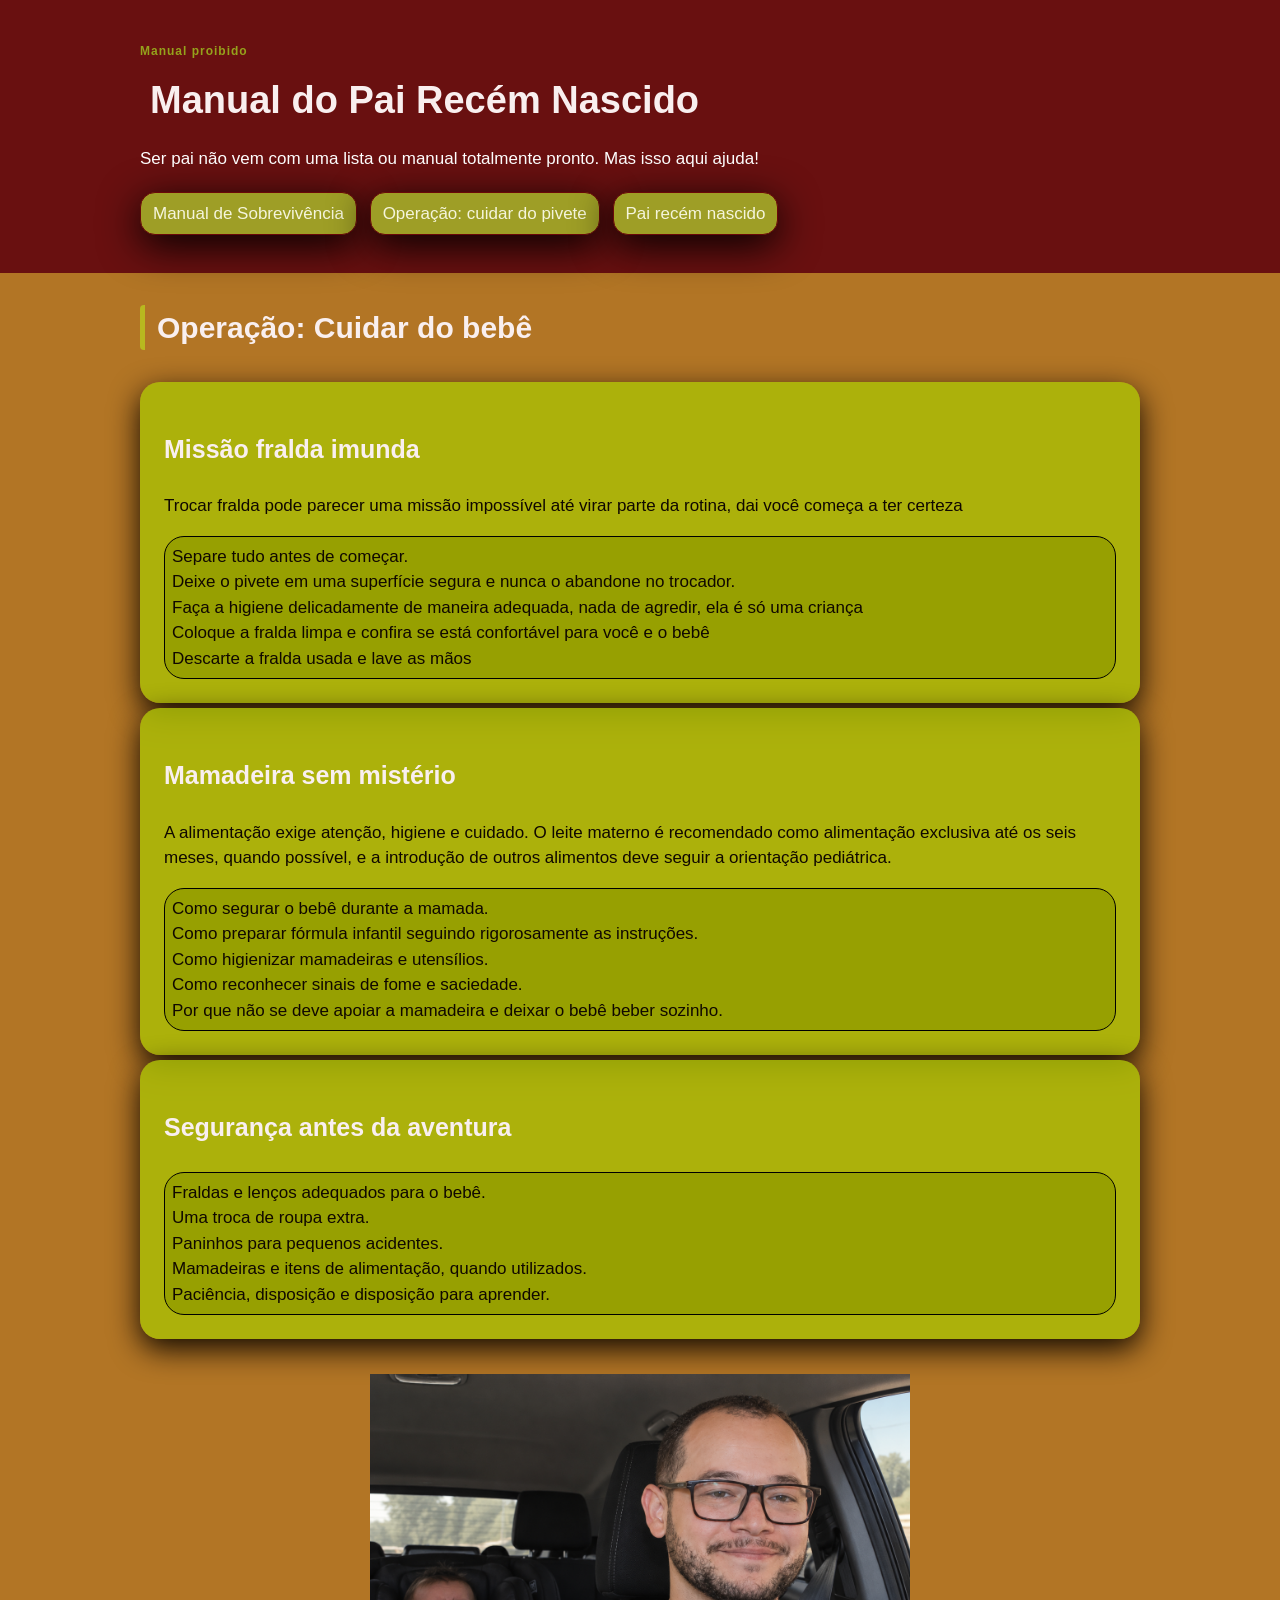
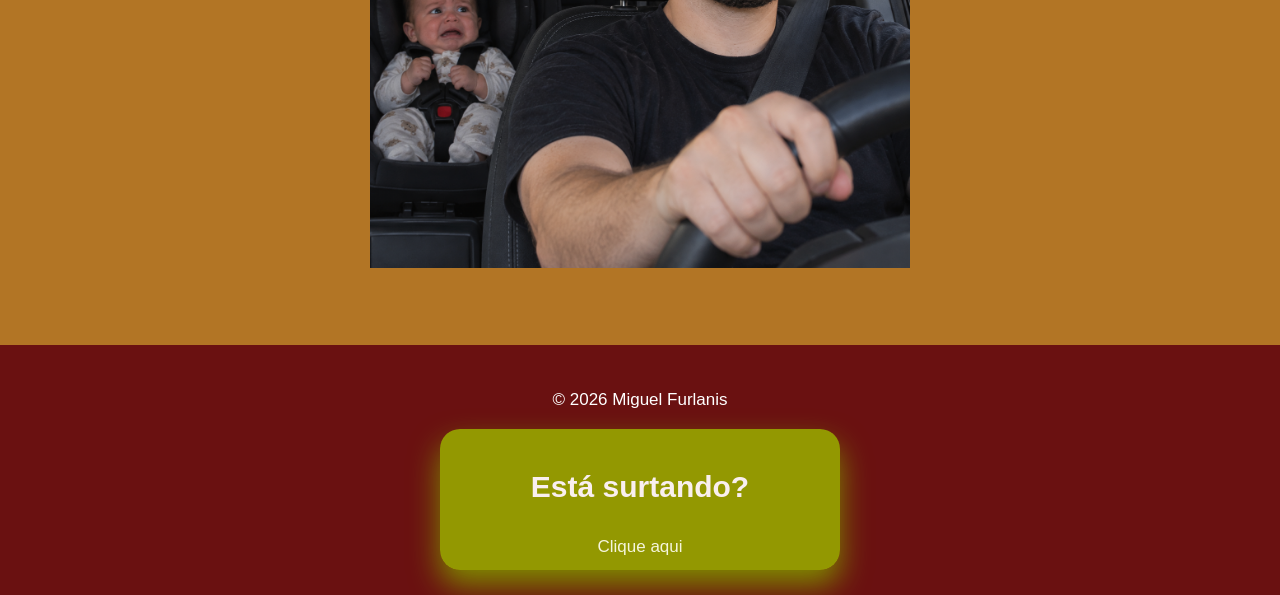
==== pages/operacao.html @ a38ae5cd "estilização e segunda página" ====
<!DOCTYPE html>
<html lang="pt-br">
<head>
    <meta charset="UTF-8">
    <meta name="viewport" content="width=device-width, initial-scale=1.0">
    <title>Operação | Manual do Pai</title>

    <link rel="stylesheet" href="../css/style.css">
</head>
<body>
    <header class="cabecalho">
        <div class="container">
            <p class="etiqueta">Manual proibido</p>

            <h1>Manual do Pai Recém Nascido</h1>

            <p class="subtitulo">
                Ser pai não vem com uma lista ou manual totalmente pronto. Mas isso aqui ajuda!
            </p>

            <nav class="menu-principal">
                <ul class="menu-lista">
                    <li><a class="menu-link" href="../index.html">Manual de Sobrevivência</a></li>
                    <li><a class="menu-link" href="./operacao.html">Operação: cuidar do pivete</a></li>
                    <li><a class="menu-link" href="./pai.html">Pai recém nascido</a></li>
                </ul>
            </nav>
        </div>
    </header>

    <main>
        <section class="secao">
            <div class="container">
                <h2 class="titulo-secao">Operação: Cuidar do bebê</h2>
                <div class="grade-topicos">
                    <article class="topico">
                        <h3>Missão fralda imunda</h3>
                        <p>Trocar fralda pode parecer uma missão impossível até virar parte da rotina, dai você começa a ter certeza </p>
                        <ul class="dicionario">
                            <li>Separe tudo antes de começar.</li>
                            <li>Deixe o pivete em uma superfície segura e nunca o abandone no trocador.</li>
                            <li>Faça a higiene delicadamente de maneira adequada, nada de agredir, ela é só uma criança</li>
                            <li>Coloque a fralda limpa e confira se está confortável para você e o bebê</li>
                            <li>Descarte a fralda usada e lave as mãos</li>
                        </ul>
                    </article>
                    <article class="topico">
                        <h3>Mamadeira sem mistério</h3>
                        <p>A alimentação exige atenção, higiene e cuidado. O leite materno é recomendado como alimentação exclusiva até os seis meses, quando possível, e a introdução de outros alimentos deve seguir a orientação pediátrica.</p>
                        <ul class="dicionario">
                            <li>Como segurar o bebê durante a mamada.</li>
                            <li>Como preparar fórmula infantil seguindo rigorosamente as instruções.</li>
                            <li>Como higienizar mamadeiras e utensílios.</li>
                            <li>Como reconhecer sinais de fome e saciedade.</li>
                            <li>Por que não se deve apoiar a mamadeira e deixar o bebê beber sozinho.</li>
                        </ul>
                    </article>
                    <article class="topico">
                        <h3>Segurança antes da aventura</h3>
                        <ul class="dicionario">
                            <li>Fraldas e lenços adequados para o bebê.</li>
                            <li>Uma troca de roupa extra.</li>
                            <li>Paninhos para pequenos acidentes.</li>
                            <li>Mamadeiras e itens de alimentação, quando utilizados.</li>
                            <li>Paciência, disposição e disposição para aprender.</li>
                        </ul>
                    </article>
                    <div>
                        <img class="Foto1" src="../img/motorista.png" alt="Foto carro">
                    </div>
                </div>
            </div>
        </section>
    </main>
    <footer class="rodape">
        <div class="container"></div>
            <p>&copy; 2026 Miguel Furlanis</p>
            <div class="botao">
                <h2 class="pergunta">Está surtando?</h2>
                <a class="resposta" href="https://samues.com.br/" target="_blank">Clique aqui</a>
            </div>    
    </footer>

</body>
</html>
---- css/style.css ----
*{
    box-sizing: border-box;
}

body{
    margin: 0;

    background-color: rgb(178, 117, 37);
    color: rgb(16, 8, 0);

    font-family: Arial, Helvetica, sans-serif;
    font-size: 17px;
    line-height: 1.5;
}

h1, h2, h3{
    color: rgb(249, 239, 239);
}

h1{
    font-size: 38px;
    margin: 10px;
}

h2{
    font-size: 30px;
}

h3{
    font-size: 25px;
}

h5{
    font-size: 12px;
}

.container{
    width: 90%;
    max-width: 1000px;

    margin: 0 auto;
}

.cabecalho {
    background-color: rgb(105, 16, 16);
    color: white;

    padding: 30px 0;
}

.etiqueta{
    font-size: 12px;
    color: rgb(149, 162, 28);
    font-weight: bold;
    letter-spacing: 1px;
}
.subtitulo{
    max-width: 700px;
}

.menu-lista{
    margin: 20px 0 0;
    padding: 0;

    list-style: none;
}

.menu-lista li{
    display: inline-block;
    margin-right: 8px;
    margin-bottom: 8px;
}

.menu-link{
    display: inline-block;

    padding: 8px 12px;

    background-color: rgb(158, 158, 38);
    color: beige;
    text-decoration: none;

    border-radius: 15px;
    border: 1px solid rgb(106, 8, 8);
    box-shadow: 0 10px 40px black;
}

.secao{
    padding: 7px 0;
}

.titulo-secao{
    margin-bottom: 32px;
    padding-left: 12px;

    border-left: 5px solid rgb(184, 184, 31);
    border-radius: 4px;
}

.grade-topicos{
    display: grid;
    gap: 5px;
}

.topico{
    padding: 24px;
    background-color: rgba(171, 189, 6, 0.838);
    border-radius: 20px;
    box-shadow: 0 10px 30px ;
}

.dicionario{
    list-style: none;
    padding: 0;
    margin: 0;
}

.dicionario{
    padding: 7px ;
    background-color: rgba(150, 160, 0, 0.948);
    display: inline-block;
    border: 1px solid black;
    border-radius: 20px;
    display:block;
    justify-content: center; /* Centraliza horizontalmente */
}

.rodape{
    margin-top: 40px;
    padding: 25px;
    background-color: rgb(106, 17, 17) ;

    text-align: center;
}
.rodape p{
    color: white;
}
.botao{
    padding: 10px 70px;
    background-color: rgba(150, 160, 0, 0.948);
    display: inline-block;
    box-shadow: 0 15px 30px rgb(128, 139, 0);
    border-radius: 20px;
    width: 400px;
    margin-left: auto;
}
.resposta{
    color: beige;
    text-decoration: none;
}

.Foto1{
    width: 60%;
    height: auto;
    margin: auto;
    display: block;
    padding: 30px;
    
}
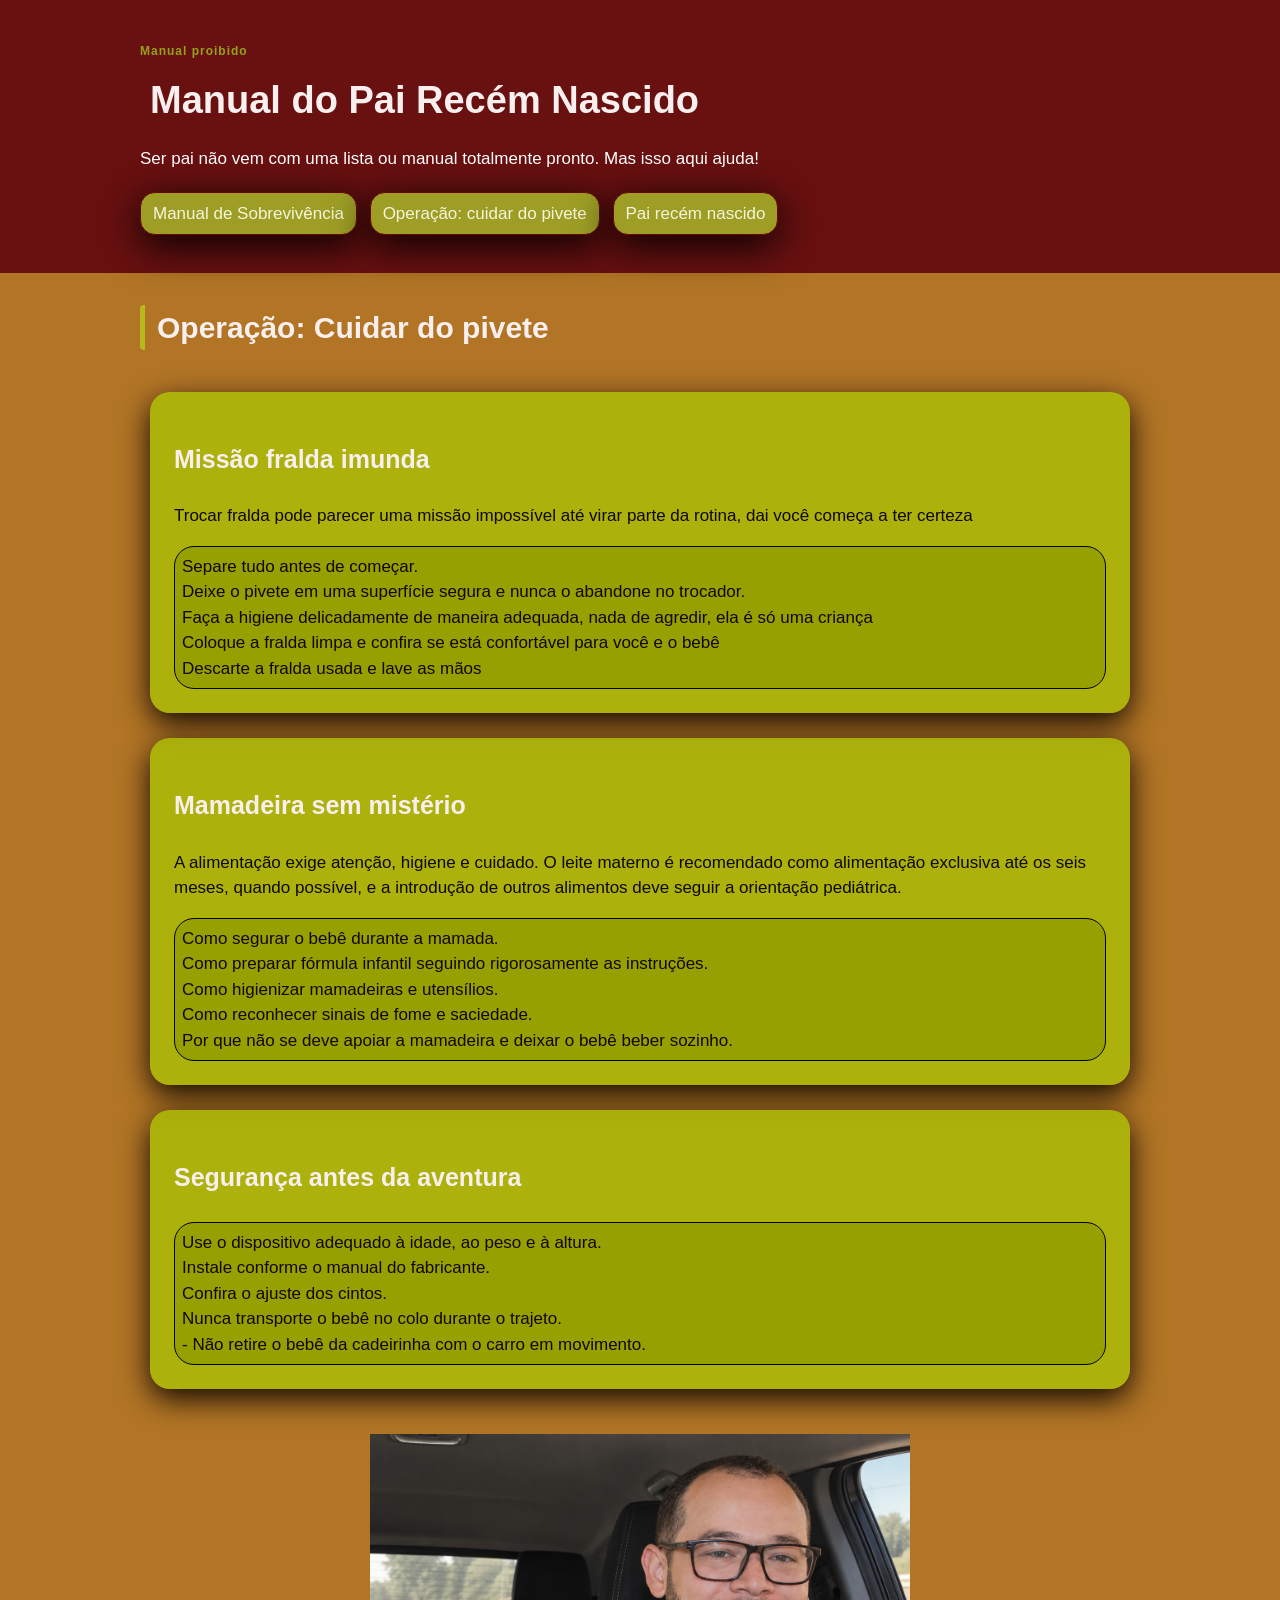
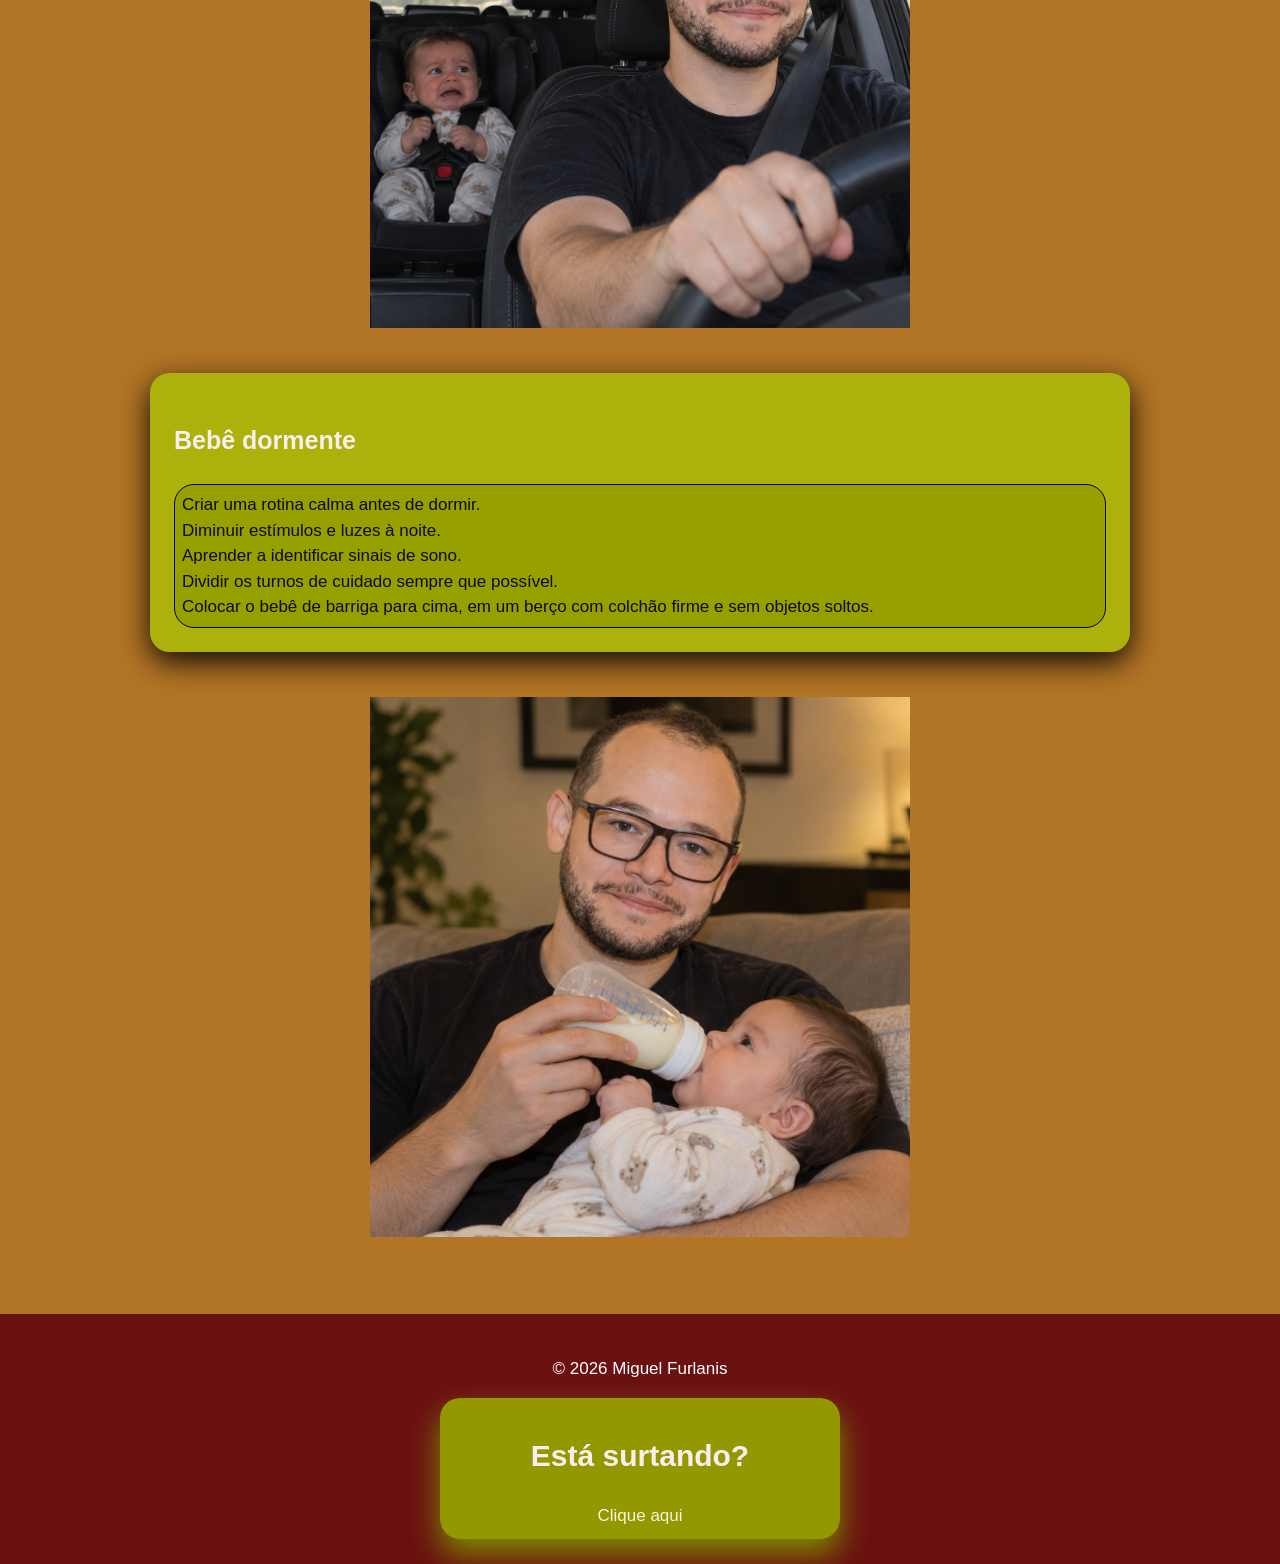
==== commit 43969bf1: "Atualização na segunda página do site e na estilização dela" ====
--- a/pages/operacao.html
+++ b/pages/operacao.html
@@ -31,7 +31,7 @@
     <main>
         <section class="secao">
             <div class="container">
-                <h2 class="titulo-secao">Operação: Cuidar do bebê</h2>
+                <h2 class="titulo-secao">Operação: Cuidar do pivete</h2>
                 <div class="grade-topicos">
                     <article class="topico">
                         <h3>Missão fralda imunda</h3>
@@ -58,15 +58,27 @@
                     <article class="topico">
                         <h3>Segurança antes da aventura</h3>
                         <ul class="dicionario">
-                            <li>Fraldas e lenços adequados para o bebê.</li>
-                            <li>Uma troca de roupa extra.</li>
-                            <li>Paninhos para pequenos acidentes.</li>
-                            <li>Mamadeiras e itens de alimentação, quando utilizados.</li>
-                            <li>Paciência, disposição e disposição para aprender.</li>
+                            <li>Use o dispositivo adequado à idade, ao peso e à altura.</li>
+                            <li>Instale conforme o manual do fabricante.</li>
+                            <li>Confira o ajuste dos cintos.</li>
+                            <li>Nunca transporte o bebê no colo durante o trajeto.</li>
+                            <li>- Não retire o bebê da cadeirinha com o carro em movimento.</li>
+                    </article>
+                    <div>
+                        <img class="Foto1" src="../img/motorista.png" alt="Foto carro">
+                    </div>
+                    <article class="topico">
+                        <h3>Bebê dormente</h3>
+                        <ul class="dicionario">
+                            <li>Criar uma rotina calma antes de dormir.</li>
+                            <li>Diminuir estímulos e luzes à noite.</li>
+                            <li>Aprender a identificar sinais de sono.</li>
+                            <li>Dividir os turnos de cuidado sempre que possível.</li>
+                            <li>Colocar o bebê de barriga para cima, em um berço com colchão firme e sem objetos soltos.</li>
                         </ul>
                     </article>
                     <div>
-                        <img class="Foto1" src="../img/motorista.png" alt="Foto carro">
+                        <img class="Foto1" src="../img/fotoreto.png" alt="Foto carro">
                     </div>
                 </div>
             </div>
--- a/css/style.css
+++ b/css/style.css
@@ -100,10 +100,12 @@
 .grade-topicos{
     display: grid;
     gap: 5px;
+    padding: 0px, 0;
 }
 
 .topico{
     padding: 24px;
+    margin: 10px;
     background-color: rgba(171, 189, 6, 0.838);
     border-radius: 20px;
     box-shadow: 0 10px 30px ;
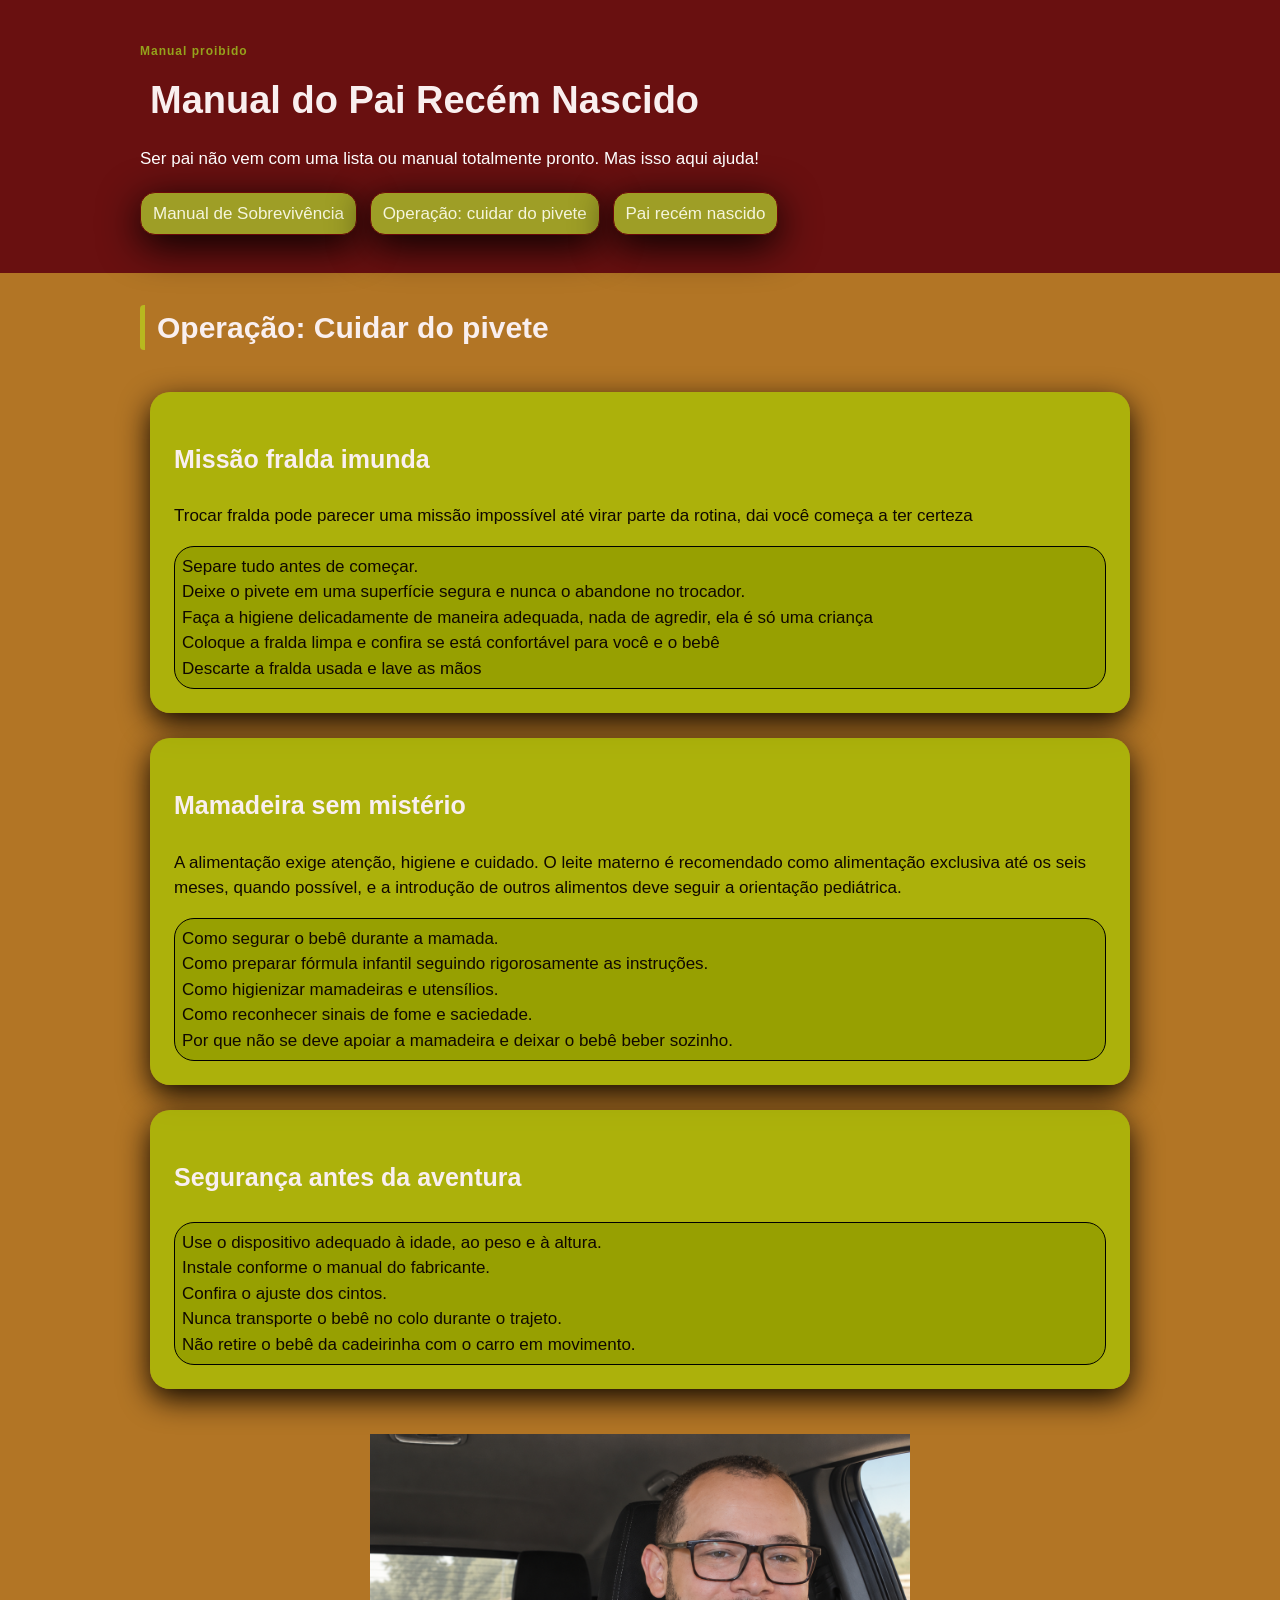
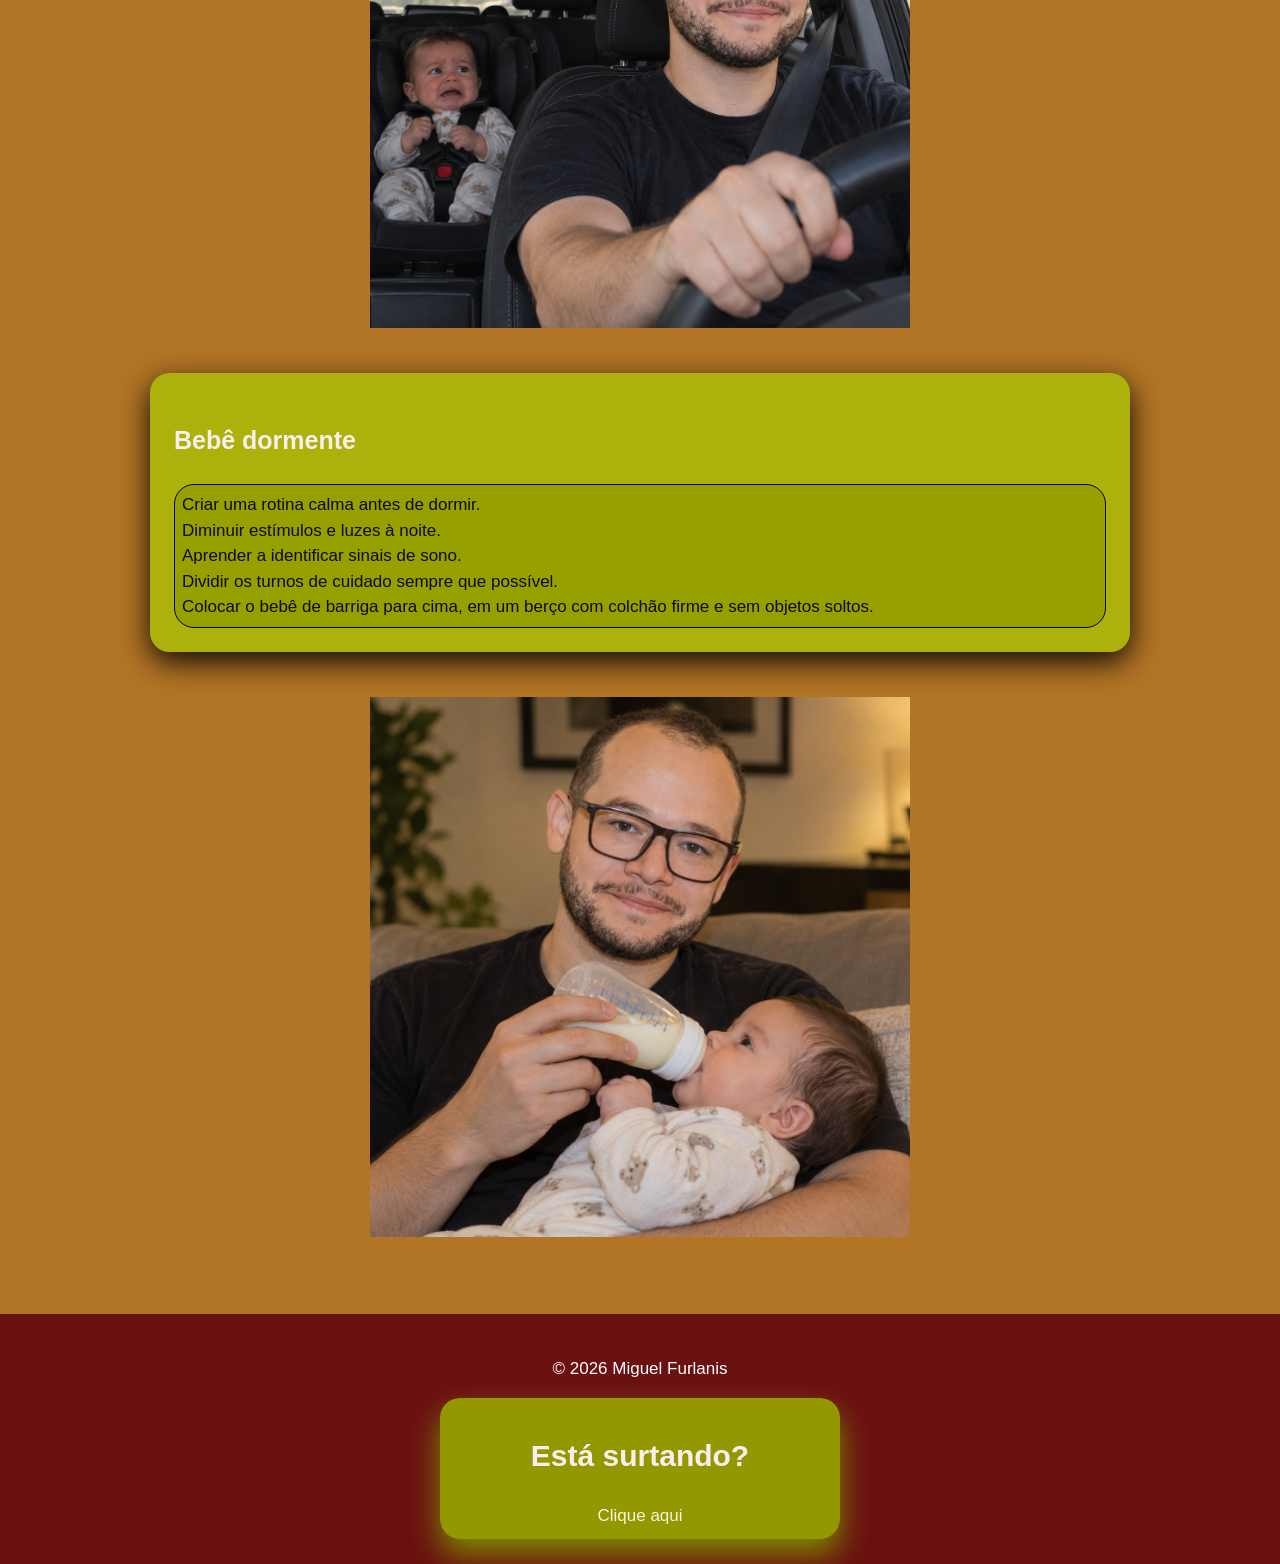
==== commit 957991f7: "Correção da lista da segunda página" ====
--- a/pages/operacao.html
+++ b/pages/operacao.html
@@ -62,7 +62,7 @@
                             <li>Instale conforme o manual do fabricante.</li>
                             <li>Confira o ajuste dos cintos.</li>
                             <li>Nunca transporte o bebê no colo durante o trajeto.</li>
-                            <li>- Não retire o bebê da cadeirinha com o carro em movimento.</li>
+                            <li>Não retire o bebê da cadeirinha com o carro em movimento.</li>
                     </article>
                     <div>
                         <img class="Foto1" src="../img/motorista.png" alt="Foto carro">
--- a/css/style.css
+++ b/css/style.css
@@ -160,3 +160,4 @@
     
 }
 
+
